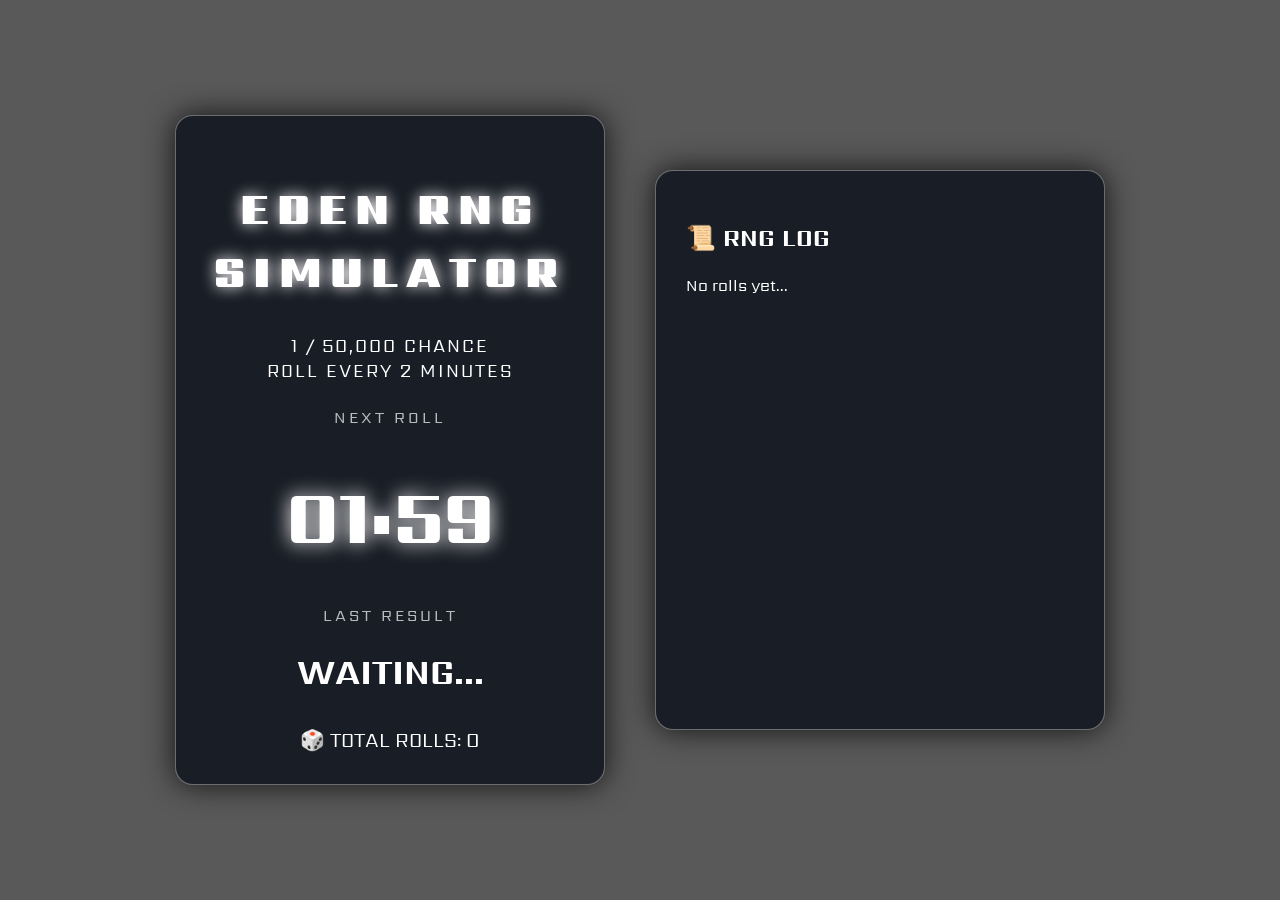
==== EdenRNG.html @ c6764f73 "Create EdenRNG.html" ====
<!DOCTYPE html>
<html>

<head>

<title>Eden RNG Simulator</title>

<link href="https://fonts.googleapis.com/css2?family=Sarpanch:wght@400;500;600;700;800;900&display=swap" rel="stylesheet">


<style>

* {
    box-sizing: border-box;
}


body {

    margin:0;

    min-height:100vh;

    font-family:"Sarpanch", sans-serif;

    color:white;

    display:flex;

    justify-content:center;

    align-items:center;

    gap:50px;


    background:

    linear-gradient(
        rgba(0,0,0,0.65),
        rgba(0,0,0,0.65)
    ),

    url("background.png");


    background-size:cover;

    background-position:center;

}


/* Panels */

.panel {

    background:rgba(5,10,20,0.75);

    border:1px solid rgba(255,255,255,0.35);

    border-radius:18px;

    padding:30px;

    backdrop-filter:blur(6px);

    box-shadow:

    0 0 30px rgba(0,0,0,0.8);

}



/* Left */

#game {

    width:430px;

    text-align:center;

}



h1 {

    font-size:45px;

    letter-spacing:8px;

    font-weight:900;

    text-shadow:

    0 0 15px white;

}



.subtitle {

    font-size:18px;

    letter-spacing:2px;

}



/* Timer */

#timer {


    font-size:75px;

    font-weight:800;

    margin:35px 0;

    text-shadow:

    0 0 20px white;

}



.label {

    opacity:0.7;

    letter-spacing:3px;

}



#result {


    font-size:35px;

    margin:20px;

    font-weight:700;

}



.success {

    color:#66ff99;

    text-shadow:

    0 0 15px lime;

}



.fail {

    color:#ff5555;

    text-shadow:

    0 0 15px red;

}



.stats {

    margin-top:30px;

    font-size:20px;

}



/* Log */

#logPanel {

    width:450px;

    height:560px;

}



#log {


    height:450px;

    overflow-y:auto;

}



.log {


    padding:15px;

    border-bottom:

    1px solid rgba(255,255,255,0.2);

    margin-bottom:5px;

}



.log.success {

    color:#66ff99;

}



.log.fail {

    color:#ff7777;

}




</style>


</head>



<body>



<div class="panel" id="game">


<h1>EDEN RNG SIMULATOR</h1>


<div class="subtitle">

1 / 50,000 CHANCE<br>

ROLL EVERY 2 MINUTES

</div>



<br>



<div class="label">

NEXT ROLL

</div>


<div id="timer">

02:00

</div>




<div class="label">

LAST RESULT

</div>


<div id="result">

WAITING...

</div>




<div class="stats">

🎲 TOTAL ROLLS:

<span id="attempts">

0

</span>


</div>



</div>





<div class="panel" id="logPanel">


<h2>

📜 RNG LOG

</h2>


<div id="log">

No rolls yet...

</div>



</div>





<script>


let seconds = 120;


let attempts = 0;



function RNG(){


attempts++;


document.getElementById("attempts").innerHTML =
attempts;



let roll = Math.floor(Math.random()*50000)+1;



let now = new Date();


let date = now.toLocaleDateString();


let time = now.toLocaleTimeString();



let result =
document.getElementById("result");



let log =
document.getElementById("log");





if(roll === 1){



result.innerHTML =
"✨ EDEN SPAWNED ✨";


result.className="success";



log.innerHTML =

`

<div class="log success">

✨ EDEN SPAWNED ✨

<br>

Roll #${attempts}

<br>

Roll: ${roll}

<br>

Date: ${date}

<br>

Time: ${time}

</div>

`

+ log.innerHTML;



}



else{



result.innerHTML =
"❌ FAILED";


result.className="fail";



log.innerHTML =


`

<div class="log fail">


❌ FAILED


<br>


Roll #${attempts}


<br>


Roll: ${roll}


<br>


Date: ${date}


<br>


Time: ${time}


</div>


`

+ log.innerHTML;



}



seconds = 120;



}




setInterval(function(){


seconds--;



let min =
Math.floor(seconds/60);



let sec =
seconds%60;



document.getElementById("timer").innerHTML =


String(min).padStart(2,"0")

+

":"

+

String(sec).padStart(2,"0");





if(seconds <= 0){


RNG();


}



},1000);



</script>



</body>

</html>
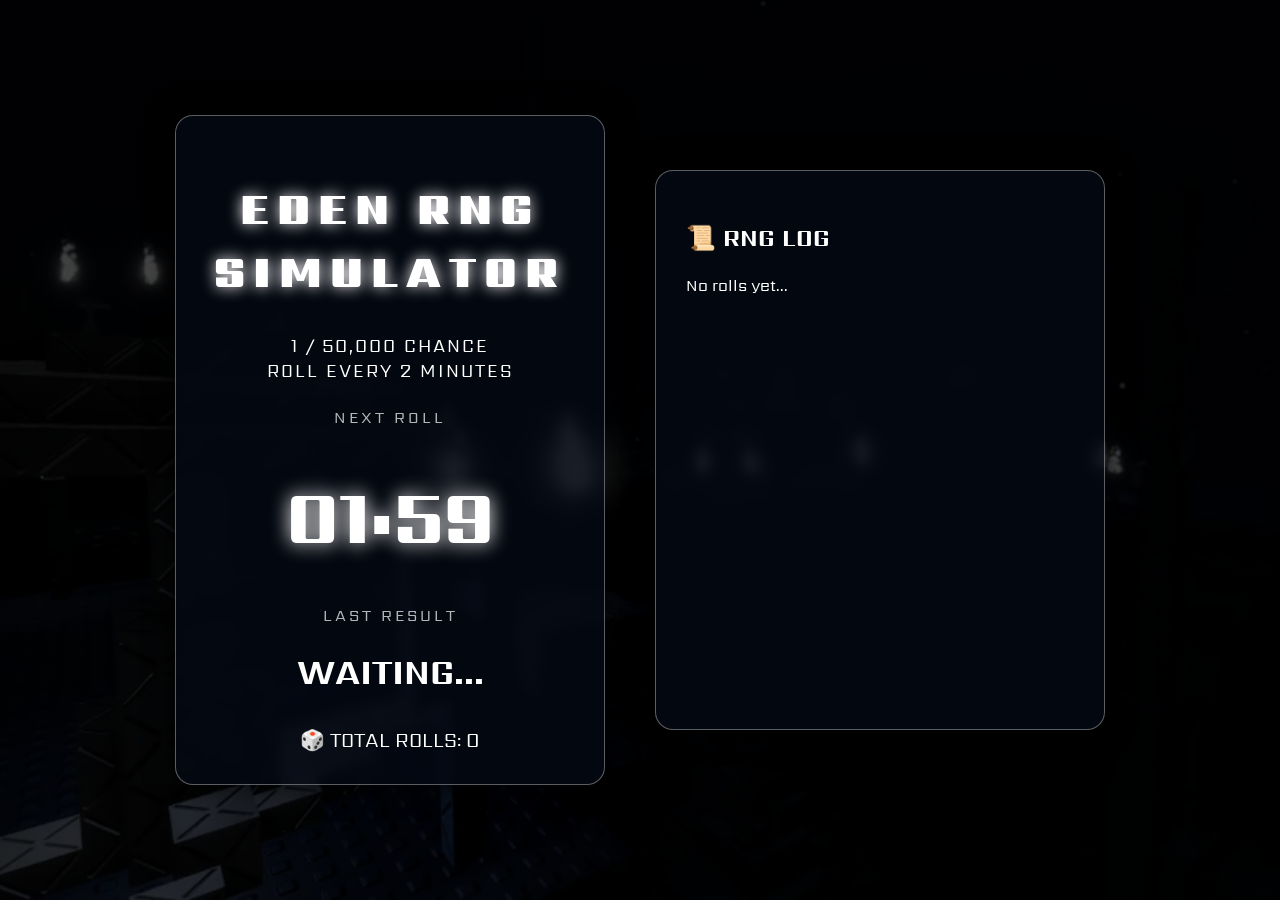
==== commit b87cf60f: "Update EdenRNG.html" ====
--- a/EdenRNG.html
+++ b/EdenRNG.html
@@ -41,7 +41,7 @@
         rgba(0,0,0,0.65)
     ),
 
-    url("background.png");
+    url("background1.png");
 
 
     background-size:cover;
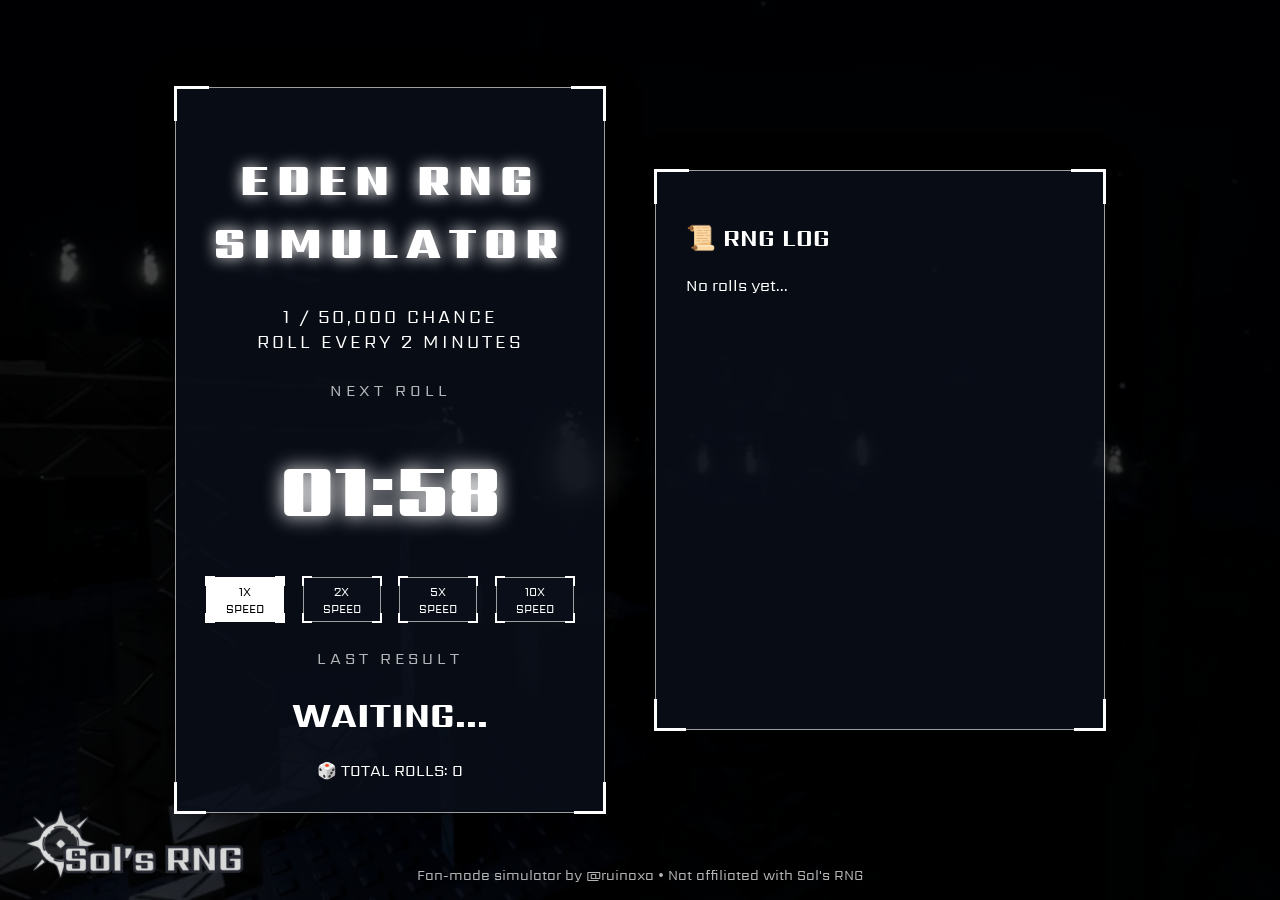
==== commit 26ca3701: "Add files via upload" ====
--- a/EdenRNG.html
+++ b/EdenRNG.html
@@ -1,571 +1,340 @@
-<!DOCTYPE html>
-<html>
-
-<head>
-
-<title>Eden RNG Simulator</title>
-
-<link href="https://fonts.googleapis.com/css2?family=Sarpanch:wght@400;500;600;700;800;900&display=swap" rel="stylesheet">
-
-
-<style>
-
-* {
-    box-sizing: border-box;
-}
-
-
-body {
-
-    margin:0;
-
-    min-height:100vh;
-
-    font-family:"Sarpanch", sans-serif;
-
-    color:white;
-
-    display:flex;
-
-    justify-content:center;
-
-    align-items:center;
-
-    gap:50px;
-
-
-    background:
-
-    linear-gradient(
-        rgba(0,0,0,0.65),
-        rgba(0,0,0,0.65)
-    ),
-
-    url("background1.png");
-
-
-    background-size:cover;
-
-    background-position:center;
-
-}
-
-
-/* Panels */
-
-.panel {
-
-    background:rgba(5,10,20,0.75);
-
-    border:1px solid rgba(255,255,255,0.35);
-
-    border-radius:18px;
-
-    padding:30px;
-
-    backdrop-filter:blur(6px);
-
-    box-shadow:
-
-    0 0 30px rgba(0,0,0,0.8);
-
-}
-
-
-
-/* Left */
-
-#game {
-
-    width:430px;
-
-    text-align:center;
-
-}
-
-
-
-h1 {
-
-    font-size:45px;
-
-    letter-spacing:8px;
-
-    font-weight:900;
-
-    text-shadow:
-
-    0 0 15px white;
-
-}
-
-
-
-.subtitle {
-
-    font-size:18px;
-
-    letter-spacing:2px;
-
-}
-
-
-
-/* Timer */
-
-#timer {
-
-
-    font-size:75px;
-
-    font-weight:800;
-
-    margin:35px 0;
-
-    text-shadow:
-
-    0 0 20px white;
-
-}
-
-
-
-.label {
-
-    opacity:0.7;
-
-    letter-spacing:3px;
-
-}
-
-
-
-#result {
-
-
-    font-size:35px;
-
-    margin:20px;
-
-    font-weight:700;
-
-}
-
-
-
-.success {
-
-    color:#66ff99;
-
-    text-shadow:
-
-    0 0 15px lime;
-
-}
-
-
-
-.fail {
-
-    color:#ff5555;
-
-    text-shadow:
-
-    0 0 15px red;
-
-}
-
-
-
-.stats {
-
-    margin-top:30px;
-
-    font-size:20px;
-
-}
-
-
-
-/* Log */
-
-#logPanel {
-
-    width:450px;
-
-    height:560px;
-
-}
-
-
-
-#log {
-
-
-    height:450px;
-
-    overflow-y:auto;
-
-}
-
-
-
-.log {
-
-
-    padding:15px;
-
-    border-bottom:
-
-    1px solid rgba(255,255,255,0.2);
-
-    margin-bottom:5px;
-
-}
-
-
-
-.log.success {
-
-    color:#66ff99;
-
-}
-
-
-
-.log.fail {
-
-    color:#ff7777;
-
-}
-
-
-
-
-</style>
-
-
-</head>
-
-
-
-<body>
-
-
-
-<div class="panel" id="game">
-
-
-<h1>EDEN RNG SIMULATOR</h1>
-
-
-<div class="subtitle">
-
-1 / 50,000 CHANCE<br>
-
-ROLL EVERY 2 MINUTES
-
-</div>
-
-
-
-<br>
-
-
-
-<div class="label">
-
-NEXT ROLL
-
-</div>
-
-
-<div id="timer">
-
-02:00
-
-</div>
-
-
-
-
-<div class="label">
-
-LAST RESULT
-
-</div>
-
-
-<div id="result">
-
-WAITING...
-
-</div>
-
-
-
-
-<div class="stats">
-
-🎲 TOTAL ROLLS:
-
-<span id="attempts">
-
-0
-
-</span>
-
-
-</div>
-
-
-
-</div>
-
-
-
-
-
-<div class="panel" id="logPanel">
-
-
-<h2>
-
-📜 RNG LOG
-
-</h2>
-
-
-<div id="log">
-
-No rolls yet...
-
-</div>
-
-
-
-</div>
-
-
-
-
-
-<script>
-
-
-let seconds = 120;
-
-
-let attempts = 0;
-
-
-
-function RNG(){
-
-
-attempts++;
-
-
-document.getElementById("attempts").innerHTML =
-attempts;
-
-
-
-let roll = Math.floor(Math.random()*50000)+1;
-
-
-
-let now = new Date();
-
-
-let date = now.toLocaleDateString();
-
-
-let time = now.toLocaleTimeString();
-
-
-
-let result =
-document.getElementById("result");
-
-
-
-let log =
-document.getElementById("log");
-
-
-
-
-
-if(roll === 1){
-
-
-
-result.innerHTML =
-"✨ EDEN SPAWNED ✨";
-
-
-result.className="success";
-
-
-
-log.innerHTML =
-
-`
-
-<div class="log success">
-
-✨ EDEN SPAWNED ✨
-
-<br>
-
-Roll #${attempts}
-
-<br>
-
-Roll: ${roll}
-
-<br>
-
-Date: ${date}
-
-<br>
-
-Time: ${time}
-
-</div>
-
-`
-
-+ log.innerHTML;
-
-
-
-}
-
-
-
-else{
-
-
-
-result.innerHTML =
-"❌ FAILED";
-
-
-result.className="fail";
-
-
-
-log.innerHTML =
-
-
-`
-
-<div class="log fail">
-
-
-❌ FAILED
-
-
-<br>
-
-
-Roll #${attempts}
-
-
-<br>
-
-
-Roll: ${roll}
-
-
-<br>
-
-
-Date: ${date}
-
-
-<br>
-
-
-Time: ${time}
-
-
-</div>
-
-
-`
-
-+ log.innerHTML;
-
-
-
-}
-
-
-
-seconds = 120;
-
-
-
-}
-
-
-
-
-setInterval(function(){
-
-
-seconds--;
-
-
-
-let min =
-Math.floor(seconds/60);
-
-
-
-let sec =
-seconds%60;
-
-
-
-document.getElementById("timer").innerHTML =
-
-
-String(min).padStart(2,"0")
-
-+
-
-":"
-
-+
-
-String(sec).padStart(2,"0");
-
-
-
-
-
-if(seconds <= 0){
-
-
-RNG();
-
-
-}
-
-
-
-},1000);
-
-
-
-</script>
-
-
-
-</body>
-
-</html>
+<!DOCTYPE html>
+<html>
+
+<head>
+
+<title>Eden Spawnrate Simulator</title>
+
+<link href="https://fonts.googleapis.com/css2?family=Sarpanch:wght@400;500;600;700;800;900&display=swap" rel="stylesheet">
+
+<style>
+
+* { box-sizing: border-box; }
+
+body {
+    margin:0;
+    min-height:100vh;
+    font-family:"Sarpanch", sans-serif;
+    color:white;
+    display:flex;
+    justify-content:center;
+    align-items:center;
+    gap:50px;
+
+    background:
+    linear-gradient(rgba(0,0,0,0.65), rgba(0,0,0,0.65)),
+    url("background1.png");
+
+    background-size:cover;
+    background-position:center;
+}
+
+/* PANEL */
+.panel {
+    position:relative;
+    background:rgba(10,15,25,0.85);
+    border:1px solid rgba(255,255,255,0.6);
+    box-shadow:0 0 25px rgba(0,0,0,0.8);
+    padding:30px;
+}
+
+.panel::before,
+.panel::after {
+    content:"";
+    position:absolute;
+    width:32px;
+    height:32px;
+}
+
+.panel::before {
+    top:-2px;
+    left:-2px;
+    border-top:3px solid white;
+    border-left:3px solid white;
+}
+
+.panel::after {
+    top:-2px;
+    right:-2px;
+    border-top:3px solid white;
+    border-right:3px solid white;
+}
+
+.corner {
+    position:absolute;
+    width:32px;
+    height:32px;
+}
+
+.corner.left {
+    left:-2px;
+    bottom:-2px;
+    border-left:3px solid white;
+    border-bottom:3px solid white;
+}
+
+.corner.right {
+    right:-2px;
+    bottom:-2px;
+    border-right:3px solid white;
+    border-bottom:3px solid white;
+}
+
+/* GAME PANEL */
+#game {
+    width:430px;
+    text-align:center;
+}
+
+h1 {
+    font-size:45px;
+    font-weight:900;
+    letter-spacing:8px;
+    text-shadow:0 0 15px white;
+}
+
+.subtitle {
+    font-size:18px;
+    letter-spacing:3px;
+}
+
+.label {
+    margin-top:25px;
+    opacity:0.7;
+    letter-spacing:4px;
+}
+
+#timer {
+    font-size:75px;
+    font-weight:900;
+    margin:35px 0;
+    text-shadow:0 0 20px white;
+}
+
+#result {
+    font-size:35px;
+    font-weight:800;
+    margin:20px;
+}
+
+/* LOG */
+#logPanel {
+    width:450px;
+    height:560px;
+}
+
+#log {
+    height:450px;
+    overflow-y:auto;
+}
+
+.log {
+    padding:15px;
+    border-bottom:1px solid rgba(255,255,255,0.2);
+}
+
+/* SPEED BUTTONS */
+.speed-buttons {
+    display:flex;
+    justify-content:space-between;
+    margin-top:15px;
+}
+
+.speed-btn {
+    position:relative;
+    width:78px;
+    height:45px;
+    font-family:"Sarpanch";
+    font-size:12px;
+    color:white;
+    background:rgba(10,15,25,0.85);
+    border:1px solid rgba(255,255,255,0.6);
+    cursor:pointer;
+}
+
+.btn-corner {
+    position:absolute;
+    width:10px;
+    height:10px;
+}
+
+.tl { top:-2px; left:-2px; border-top:2px solid white; border-left:2px solid white; }
+.tr { top:-2px; right:-2px; border-top:2px solid white; border-right:2px solid white; }
+.bl { bottom:-2px; left:-2px; border-bottom:2px solid white; border-left:2px solid white; }
+.br { bottom:-2px; right:-2px; border-bottom:2px solid white; border-right:2px solid white; }
+
+.speed-btn:hover,
+.speed-btn.active {
+    background:white;
+    color:black;
+}
+
+.sols-logo {
+    position:fixed;
+    left:25px;
+    bottom:20px;
+    width:220px;
+    opacity:0.85;
+}
+
+.disclaimer {
+    position:fixed;
+    bottom:15px;
+    left:50%;
+    transform:translateX(-50%);
+    font-size:14px;
+    color:rgba(255,255,255,0.7);
+}
+
+.success {
+    color:#66ff99;
+    text-shadow:0 0 15px lime;
+}
+
+.fail {
+    color:#ff5555;
+    text-shadow:0 0 15px red;
+}
+
+</style>
+
+</head>
+
+<body>
+
+<img src="solsrnglogo.png" class="sols-logo">
+
+<div class="panel" id="game">
+
+<div class="corner left"></div>
+<div class="corner right"></div>
+
+<h1>EDEN RNG SIMULATOR</h1>
+
+<div class="subtitle">
+1 / 50,000 CHANCE<br>
+ROLL EVERY 2 MINUTES
+</div>
+
+<div class="label">NEXT ROLL</div>
+<div id="timer">02:00</div>
+
+<div class="speed-buttons">
+
+<button class="speed-btn active" onclick="setSpeed(1,this)">
+<div class="btn-corner tl"></div><div class="btn-corner tr"></div>
+<div class="btn-corner bl"></div><div class="btn-corner br"></div>
+1X<br>SPEED
+</button>
+
+<button class="speed-btn" onclick="setSpeed(2,this)">
+<div class="btn-corner tl"></div><div class="btn-corner tr"></div>
+<div class="btn-corner bl"></div><div class="btn-corner br"></div>
+2X<br>SPEED
+</button>
+
+<button class="speed-btn" onclick="setSpeed(5,this)">
+<div class="btn-corner tl"></div><div class="btn-corner tr"></div>
+<div class="btn-corner bl"></div><div class="btn-corner br"></div>
+5X<br>SPEED
+</button>
+
+<button class="speed-btn" onclick="setSpeed(10,this)">
+<div class="btn-corner tl"></div><div class="btn-corner tr"></div>
+<div class="btn-corner bl"></div><div class="btn-corner br"></div>
+10X<br>SPEED
+</button>
+
+</div>
+
+<div class="label">LAST RESULT</div>
+<div id="result">WAITING...</div>
+
+<div class="stats">
+🎲 TOTAL ROLLS: <span id="attempts">0</span>
+</div>
+
+</div>
+
+<div class="panel" id="logPanel">
+
+<div class="corner left"></div>
+<div class="corner right"></div>
+
+<h2>📜 RNG LOG</h2>
+<div id="log">No rolls yet...</div>
+
+</div>
+
+<script>
+
+let seconds = 120;
+let speed = 1;
+let attempts = 0;
+
+let last = Date.now();
+
+function setSpeed(value, btn) {
+    speed = value;
+
+    document.querySelectorAll(".speed-btn").forEach(b => b.classList.remove("active"));
+    btn.classList.add("active");
+}
+
+function RNG() {
+
+    attempts++;
+    document.getElementById("attempts").innerHTML = attempts;
+
+    let roll = Math.floor(Math.random() * 50000) + 1;
+
+    let now = new Date();
+
+    let log = document.getElementById("log");
+    let result = document.getElementById("result");
+
+    let win = roll === 1;
+
+    result.innerHTML = win ? "✨ EDEN SPAWNED ✨" : "❌ FAILED";
+    result.className = win ? "success" : "fail";
+
+    log.innerHTML =
+    `<div class="log" style="color:${win ? "#66ff99" : "#ff5555"}">
+        <b>${win ? "✨ EDEN SPAWNED ✨" : "❌ FAILED"}</b><br>
+        Attempt #${attempts}<br>
+        Roll: ${roll}<br>
+        Date: ${now.toLocaleDateString()}<br>
+        Time: ${now.toLocaleTimeString()}
+    </div>` + log.innerHTML;
+}
+
+setInterval(() => {
+
+    let now = Date.now();
+    let delta = (now - last) / 1000;
+    last = now;
+
+    // SPEED AFFECTS TIMER PROPERLY
+    seconds -= delta * speed;
+
+    if (seconds <= 0) {
+        seconds = 120;
+        RNG();
+    }
+
+    let min = Math.floor(seconds / 60);
+    let sec = Math.floor(seconds % 60);
+
+    document.getElementById("timer").innerHTML =
+        String(min).padStart(2,"0") + ":" + String(sec).padStart(2,"0");
+
+}, 100);
+
+</script>
+
+<div class="disclaimer">
+Fan-made simulator by @ruinoxa • Not affiliated with Sol's RNG
+</div>
+
+</body>
+</html>
